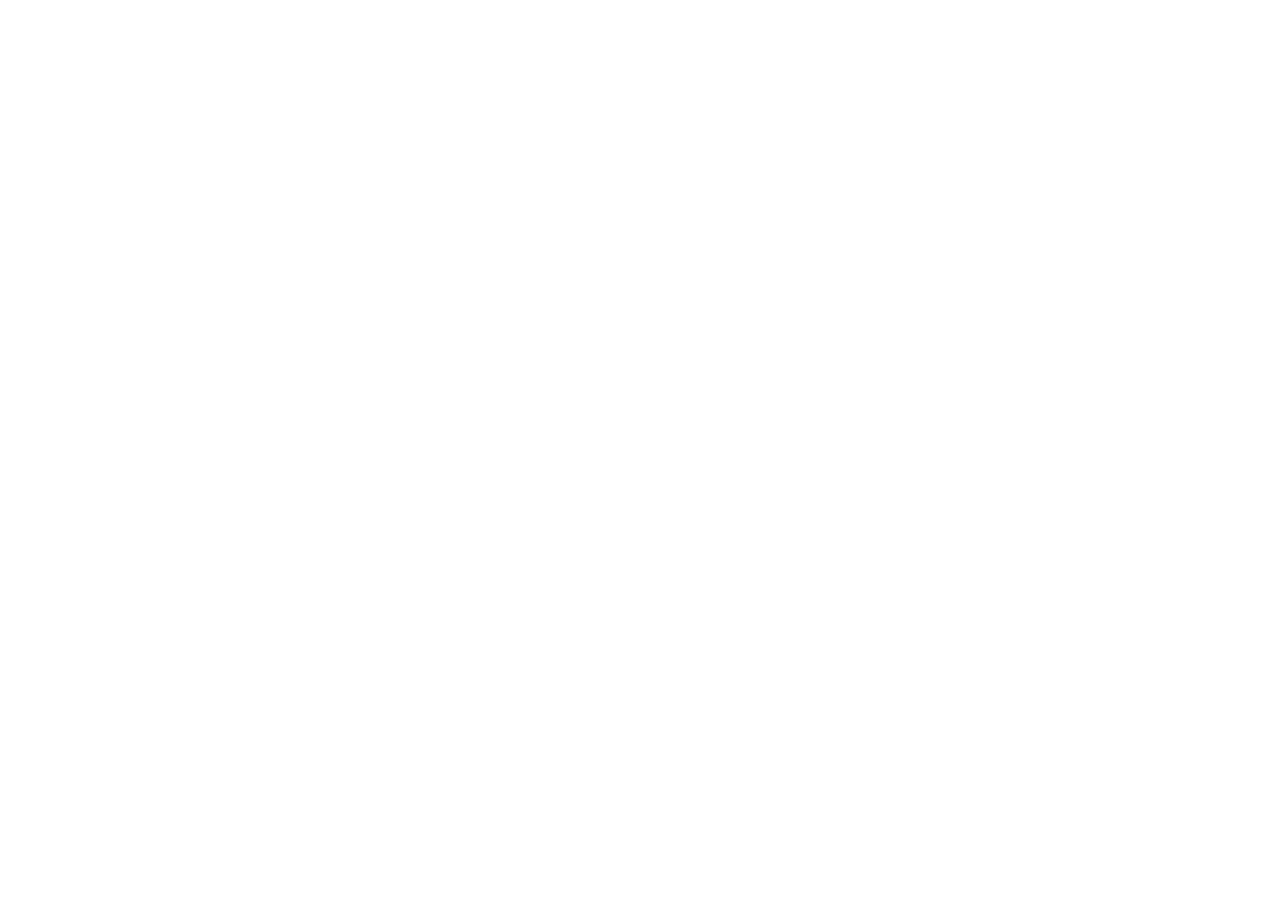
==== html/index.html @ 9035863d "first commit adding baisc" ====
<!DOCTYPE html>
<html lang="en">
<head>
    <meta charset="UTF-8">
    <meta name="viewport" content="width=device-width, initial-scale=1.0">
    <link rel="stylesheet" href="../css/nav-bar.css">
    <title>THE BEANERY.cof</title>
</head>
<body>
    <!-- whole body -->
     <header></header>
     <main></main>
     <footer></footer>
</body>
</html>
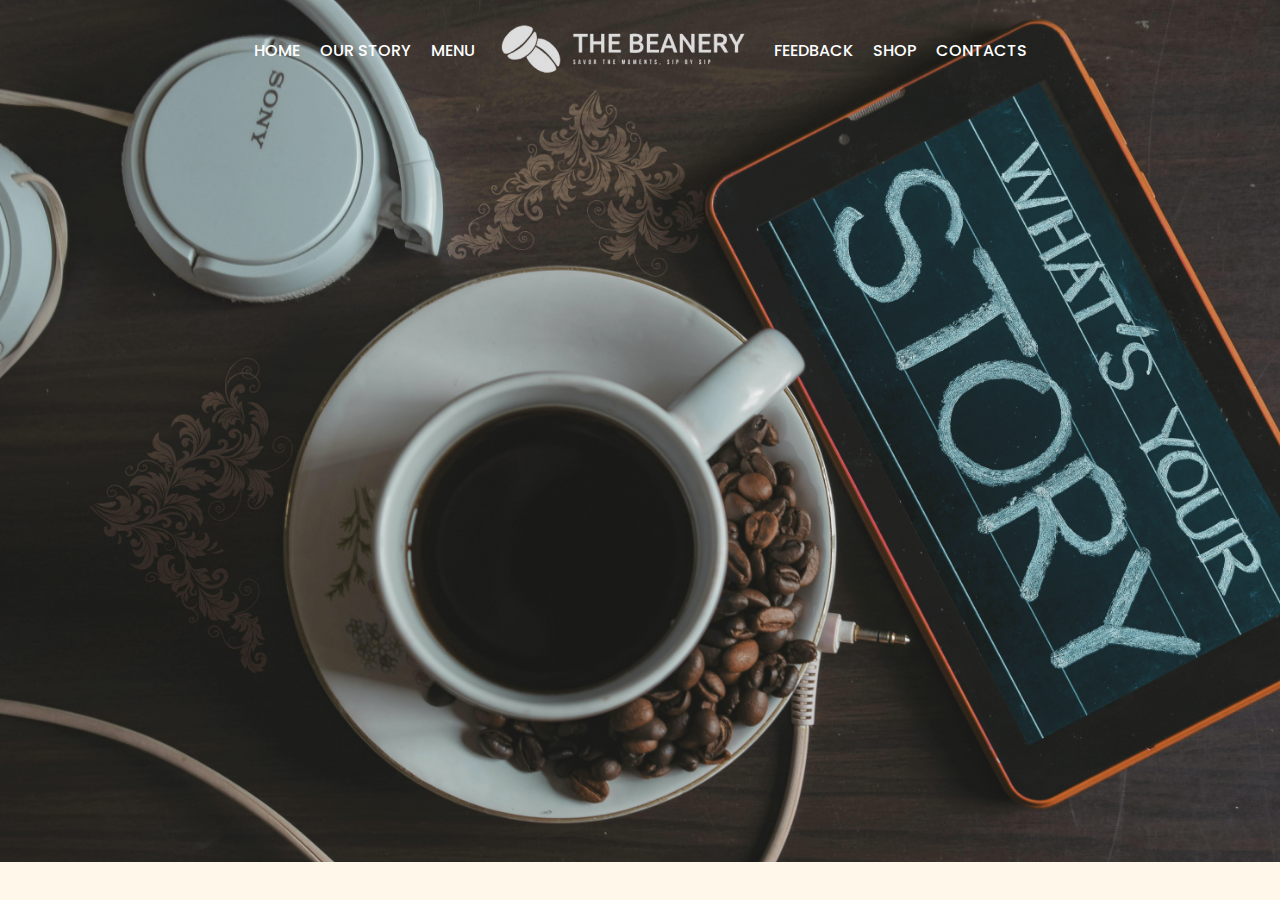
==== commit d03e0aa1: "complete nav-bar" ====
--- a/html/index.html
+++ b/html/index.html
@@ -1,15 +1,52 @@
 <!DOCTYPE html>
 <html lang="en">
-<head>
-    <meta charset="UTF-8">
-    <meta name="viewport" content="width=device-width, initial-scale=1.0">
-    <link rel="stylesheet" href="../css/nav-bar.css">
-    <title>THE BEANERY.cof</title>
-</head>
-<body>
+  <head>
+    <meta charset="UTF-8" />
+    <meta name="viewport" content="width=device-width, initial-scale=1.0" />
+    <link rel="stylesheet" href="../css/nav-bar.css" />
+    <link
+      rel="stylesheet"
+      href="https://cdn.jsdelivr.net/npm/bootstrap-icons@1.3.0/font/bootstrap-icons.css"
+    />
+    <script src="../js/click-btn.js" defer></script>
+    <title>THE BEANERY.shop</title>
+  </head>
+  <body>
     <!-- whole body -->
-     <header></header>
-     <main></main>
-     <footer></footer>
-</body>
-</html>+    <header class="header">
+      <!-- start nav-bar -->
+      <nav class="header-nav">
+        <div class="btn"><i class="bi bi-list"></i></div>
+        <div class="logo">
+          <img src="../assets/logo/header-logo.png" alt="" />
+        </div>
+        <ul class="nav-list">
+          <li class="nav-text">
+            <a href="#">Home</a>
+          </li>
+          <li class="nav-text">
+            <a href="#">Our Story</a>
+          </li>
+          <li class="nav-text">
+            <a href="#">Menu</a>
+          </li>
+          <li class="nav-text img">
+            <img src="../assets/logo/header-logo.png" alt="logo" />
+          </li>
+          <li class="nav-text">
+            <a href="#">Feedback</a>
+          </li>
+          <li class="nav-text">
+            <a href="#">Shop</a>
+          </li>
+          <li class="nav-text">
+            <a href="#" c>Contacts</a>
+          </li>
+        </ul>
+      </nav>
+      <!-- end nav-bar -->
+    </header>
+    <main></main>
+    <footer></footer>
+  </body>
+</html>
--- a/css/nav-bar.css
+++ b/css/nav-bar.css
@@ -0,0 +1,170 @@
+@import url("https://fonts.googleapis.com/css2?family=Roboto:ital,wght@0,100;0,300;0,400;0,500;0,700;0,900;1,100;1,300;1,400;1,500;1,700;1,900&display=swap");
+@import url("https://fonts.googleapis.com/css2?family=Playwrite+CO:wght@100..400&family=Poppins:ital,wght@0,100;0,200;0,300;0,400;0,500;0,600;0,700;0,800;0,900;1,100;1,200;1,300;1,400;1,500;1,600;1,700;1,800;1,900&display=swap");
+:root {
+  --font-roboto: "Roboto", sans-serif;
+  --font-popping: "Poppins", sans-serif;
+  --font-playwrite: "Playwrite CO", cursive;
+  --coffee: #fff7e9;
+  --btn-color: #444030;
+  --white: white;
+  --pale-white: #ababab;
+}
+
+/* reset */
+* {
+  padding: 0;
+  margin: 0;
+  box-sizing: border-box;
+}
+body {
+  background-color: var(--coffee);
+  width: 100%;
+  height: 100vh;
+  font-family: var(--font-roboto);
+  color: var(--white);
+}
+
+/* header part */
+.header {
+  position: relative;
+  width: 100%;
+  height: 862px;
+  overflow: hidden;
+}
+
+.header::before {
+  content: "";
+  position: absolute;
+  bottom: 0;
+  width: 100%;
+  height: 100%;
+  background-image: url("../assets/image/header-bg.jpg");
+  background-size: cover;
+  background-position: center;
+  opacity: 0.9;
+  z-index: -1;
+}
+
+.header-nav {
+  width: calc(100% - 15%);
+  height: 50px;
+  display: flex;
+  justify-content: center;
+  align-items: center;
+  margin: 25px auto;
+  padding: 5px auto;
+  background-color: transparent;
+  color: var(--white);
+}
+
+.nav-list {
+  text-align: center;
+  list-style: none;
+  display: flex;
+  justify-content: center;
+  align-items: center;
+  gap: 20px;
+}
+.nav-list li {
+  display: inline-block;
+}
+.nav-text a {
+  font-size: 16px;
+  color: var(--white);
+  text-decoration: none;
+  font-family: var(--font-popping);
+  font-weight: 500;
+  cursor: pointer;
+  border: none;
+  background: none;
+  text-transform: uppercase;
+  position: relative;
+  display: inline-block;
+  transition: color 0.3s ease;
+}
+.nav-text a::before {
+  content: "";
+  position: absolute;
+  bottom: -2px;
+  left: 50%;
+  width: 0;
+  height: 2px;
+  background-color: var(--white);
+  transition: width 0.3s ease, left 0.3s ease;
+}
+
+.nav-text a:hover {
+  color: var(--white);
+}
+.nav-text a:hover::before {
+  width: 100%;
+  left: 0;
+}
+.btn {
+  display: none;
+  justify-content: flex-start;
+  align-items: center;
+  cursor: pointer;
+}
+.btn i {
+  font-size: 30px;
+  color: var(--white);
+  transition: all 0.3s ease-in-out;
+}
+.logo img {
+  display: none;
+}
+/* media reponsive */
+@media screen and (max-width: 768px) {
+  .header-nav {
+    width: 100%;
+    padding: 0 15px;
+    justify-content: space-between;
+  }
+  .btn {
+    display: flex;
+    justify-content: flex-end;
+    align-items: center;
+    cursor: pointer;
+  }
+  .btn i:hover {
+    color: var(--pale-white);
+  }
+  .nav-list {
+    display: none;
+    flex-direction: column;
+    gap: 10px;
+    background-color:var(--btn-color);
+    color: var(--white);
+    width: 100%;
+    padding: 10px 0;
+    position: absolute;
+    top: 80px;
+    left: 0;
+    z-index: 10;
+  }
+  .nav-list.active{
+    display: flex;
+    background-color: transparent;
+    
+  }
+  .img img{
+    display: none;
+    margin: 0;
+    padding: 0;
+    gap : 0;
+  }
+  .nav-text{
+    width: 100%;
+    text-align: left;
+  }
+  .nav-text a{
+    width: 80%;
+    padding: 10px 0;
+  }
+  .logo img {
+    display: block;
+    width: 200px;
+    height: auto;
+  }
+}
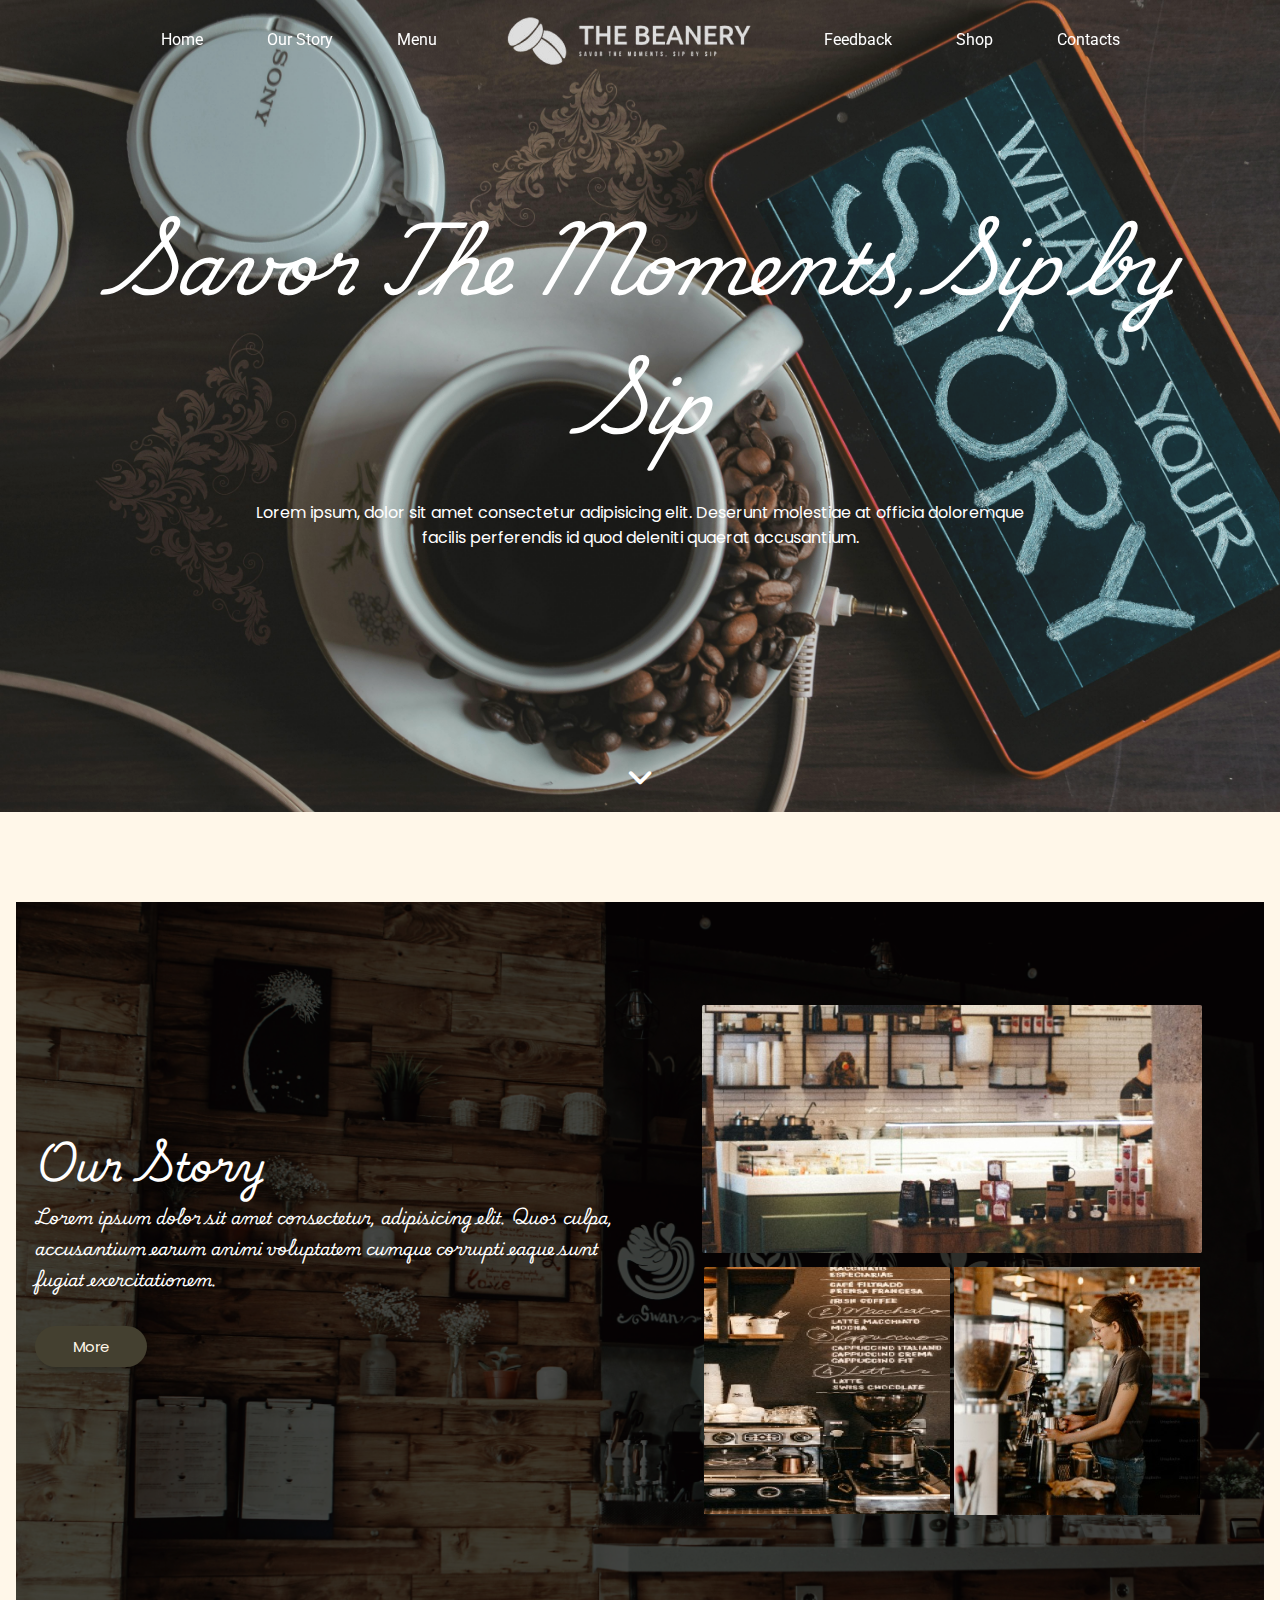
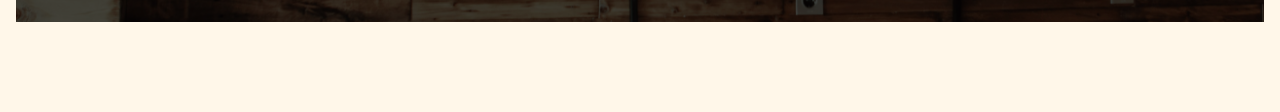
==== commit 410c80b2: "complete story part" ====
--- a/html/index.html
+++ b/html/index.html
@@ -4,49 +4,74 @@
     <meta charset="UTF-8" />
     <meta name="viewport" content="width=device-width, initial-scale=1.0" />
     <link rel="stylesheet" href="../css/nav-bar.css" />
+    <link rel="stylesheet" href="../css/body.css" />
     <link
       rel="stylesheet"
       href="https://cdn.jsdelivr.net/npm/bootstrap-icons@1.3.0/font/bootstrap-icons.css"
     />
+    <link
+      rel="stylesheet"
+      href="https://cdnjs.cloudflare.com/ajax/libs/font-awesome/6.5.2/css/all.min.css"
+    />
+    <link rel="icon" type="image/png" href="../assets/icon/bean.png" />
     <script src="../js/click-btn.js" defer></script>
     <title>THE BEANERY.shop</title>
   </head>
-  <body>
+  <body id="top">
     <!-- whole body -->
     <header class="header">
-      <!-- start nav-bar -->
-      <nav class="header-nav">
-        <div class="btn"><i class="bi bi-list"></i></div>
-        <div class="logo">
-          <img src="../assets/logo/header-logo.png" alt="" />
+      <!-- start of nav-bar -->
+      <nav>
+        <div class="container nav_container">
+          <a href="#top" class="nav_logo">
+            <img src="../assets/logo/header-logo.png" alt="" />
+          </a>
+          <ul class="nav_menu">
+            <li><a href="#top">Home</a></li>
+            <li><a href="#">Our Story</a></li>
+            <li><a href="#">Menu</a></li>
+            <img class="logo" src="../assets/logo/header-logo.png" alt="" />
+            <li><a href="#">Feedback</a></li>
+            <li><a href="#">Shop</a></li>
+            <li><a href="#">Contacts</a></li>
+          </ul>
+          <button id="open-menu-btn"><i class="fa-solid fa-bars"></i></button>
+          <button id="close-menu-btn"><i class="fa-solid fa-xmark"></i></button>
         </div>
-        <ul class="nav-list">
-          <li class="nav-text">
-            <a href="#">Home</a>
-          </li>
-          <li class="nav-text">
-            <a href="#">Our Story</a>
-          </li>
-          <li class="nav-text">
-            <a href="#">Menu</a>
-          </li>
-          <li class="nav-text img">
-            <img src="../assets/logo/header-logo.png" alt="logo" />
-          </li>
-          <li class="nav-text">
-            <a href="#">Feedback</a>
-          </li>
-          <li class="nav-text">
-            <a href="#">Shop</a>
-          </li>
-          <li class="nav-text">
-            <a href="#" c>Contacts</a>
-          </li>
-        </ul>
       </nav>
       <!-- end nav-bar -->
+      <!-- caption -->
+      <div class="caption-container">
+        <h1 class="caption-title">Savor The Moments,Sip by Sip</h1>
+        <p class="caption-text">
+          Lorem ipsum, dolor sit amet consectetur adipisicing elit. Deserunt
+          molestiae at officia doloremque <br />facilis perferendis id quod
+          deleniti quaerat accusantium.
+        </p>
+      </div>
+      <div class="down-arrow">
+        <a href="#main"><i class="fa-solid fa-angle-down"></i></a></div>
     </header>
-    <main></main>
+    <main id="main" class="main-container">
+      <section class="story-container" id="story">
+        <div class="contents">
+            <div class="content-details">
+              <h1>Our Story</h1>
+              <p>Lorem ipsum dolor sit amet consectetur, adipisicing elit. Quos culpa, accusantium earum animi voluptatem cumque corrupti eaque sunt fugiat exercitationem. </p>
+              <button class="btn-style"> More</button>
+            </div>
+        </div>
+        <div class="image-section">
+          <div class="img-section img-1">
+            <img src="../assets/image/img-1.png" alt="img-1">
+          </div>
+          <div class="img-section2">
+            <img src="../assets/image/img-2.png" alt="img-2">
+            <img src="../assets/image/img-3.png" alt="img-3">
+          </div>
+        </div>
+      </section>
+    </main>
     <footer></footer>
   </body>
 </html>
--- a/css/nav-bar.css
+++ b/css/nav-bar.css
@@ -1,26 +1,37 @@
 @import url("https://fonts.googleapis.com/css2?family=Roboto:ital,wght@0,100;0,300;0,400;0,500;0,700;0,900;1,100;1,300;1,400;1,500;1,700;1,900&display=swap");
 @import url("https://fonts.googleapis.com/css2?family=Playwrite+CO:wght@100..400&family=Poppins:ital,wght@0,100;0,200;0,300;0,400;0,500;0,600;0,700;0,800;0,900;1,100;1,200;1,300;1,400;1,500;1,600;1,700;1,800;1,900&display=swap");
+@import url("./animation.css");
+
 :root {
   --font-roboto: "Roboto", sans-serif;
   --font-popping: "Poppins", sans-serif;
   --font-playwrite: "Playwrite CO", cursive;
   --coffee: #fff7e9;
   --btn-color: #444030;
+  --btn-color-pale:#444030a5;
   --white: white;
   --pale-white: #ababab;
-}
-
-/* reset */
+  --container-width-lg: 82%;
+  --container-width-md: 90%;
+  --container-width-sm: 98%;
+  --transition: all 400ms ease;
+}
+html {
+  scroll-behavior: smooth;
+}
+/* universal */
 * {
   padding: 0;
   margin: 0;
   box-sizing: border-box;
+  list-style: none;
+  text-decoration: none;
+  outline: 0;
 }
 body {
   background-color: var(--coffee);
-  width: 100%;
-  height: 100vh;
   font-family: var(--font-roboto);
+  font-weight: 400;
   color: var(--white);
 }
 
@@ -28,10 +39,12 @@
 .header {
   position: relative;
   width: 100%;
-  height: 862px;
+  height: 100%;
+  display: flex;
+  flex-direction: column;
   overflow: hidden;
 }
-
+/* bg-image */
 .header::before {
   content: "";
   position: absolute;
@@ -45,81 +58,264 @@
   z-index: -1;
 }
 
-.header-nav {
-  width: calc(100% - 15%);
-  height: 50px;
+/* nav bar */
+h1,
+h2,
+h3,
+h4 {
+  color: var(--white);
+}
+h1 {
+  font-size: 4.4rem;
+}
+h2 {
+  font-size: 3.2rem;
+}
+img {
+  max-width: 100%;
+  object-fit: cover;
+}
+.container {
+  width: var(--container-width-lg);
+  max-width: 1800px;
+  margin: 0 auto;
+}
+.nav_logo {
+  display: none;
+}
+/* nav-bar */
+nav {
+  width: 100vw;
+  height: 5rem;
+  display: flex;
+  justify-content: center;
+  position: fixed;
+  z-index: 10;
+  background-color: transparent;
+  animation: fadeIn 1s ease-in-out;
+}
+nav a {
+  color: var(--white);
+  font-size: 1rem;
+  transition: var(--transition);
+}
+nav a:hover {
+  color: var(--white);
+}
+.nav_container {
   display: flex;
   justify-content: center;
   align-items: center;
-  margin: 25px auto;
-  padding: 5px auto;
-  background-color: transparent;
-  color: var(--white);
-}
-
-.nav-list {
+}
+nav button {
+  display: none;
+}
+.nav_menu {
+  display: flex;
+  justify-content: center;
+  align-items: center;
+  gap: 4rem;
+}
+
+/* end of nav bar */
+/* caption-container */
+.caption-container {
+  display: flex;
+  flex-direction: column;
+  justify-content: center;
+  align-items: center;
+  margin: 15% 0;
+  padding: 0 2rem;
   text-align: center;
-  list-style: none;
-  display: flex;
-  justify-content: center;
-  align-items: center;
-  gap: 20px;
-}
-.nav-list li {
-  display: inline-block;
-}
-.nav-text a {
-  font-size: 16px;
-  color: var(--white);
-  text-decoration: none;
+  animation: fadeIn 0.5s ease-in-out;
+}
+.caption-title {
+  font-family: var(--font-playwrite);
+  font-weight: 600;
+  font-style: italic;
+  margin-bottom: 10px;
+  animation: slideInFromLeft 0.5s ease-in-out;
+}
+.caption-text {
   font-family: var(--font-popping);
-  font-weight: 500;
+  font-weight: 400;
+  font-style: normal;
+  padding: 20px 20px;
+  animation: slideInFromRight 0.5s ease-in-out;
+}
+/* arrow part */
+.down-arrow {
+  display: flex;
+  justify-content: center;
+  align-items: baseline;
+  color: var(--white);
+  animation: fadeIn 0.5s ease-in-out;
+  margin-bottom: 20px;
+}
+.down-arrow i {
+  font-size: 30px;
   cursor: pointer;
-  border: none;
-  background: none;
-  text-transform: uppercase;
-  position: relative;
-  display: inline-block;
-  transition: color 0.3s ease;
-}
-.nav-text a::before {
-  content: "";
-  position: absolute;
-  bottom: -2px;
-  left: 50%;
-  width: 0;
-  height: 2px;
-  background-color: var(--white);
-  transition: width 0.3s ease, left 0.3s ease;
-}
-
-.nav-text a:hover {
-  color: var(--white);
-}
-.nav-text a:hover::before {
-  width: 100%;
-  left: 0;
-}
-.btn {
-  display: none;
-  justify-content: flex-start;
-  align-items: center;
-  cursor: pointer;
-}
-.btn i {
-  font-size: 30px;
   color: var(--white);
   transition: all 0.3s ease-in-out;
-}
-.logo img {
-  display: none;
-}
-/* media reponsive */
+  animation: heartbeat 1s ease-in-out infinite;
+}
+/* anchor element animation for laptop version */
+@media screen and (min-width: 1200px) {
+  .nav_menu a{
+    color:white;
+    line-height: 2;
+    position: relative;
+  }
+  .nav_menu a::before{
+    content: "";
+    position: absolute;
+    width: 0;
+    height: 2px;
+    border-radius: 2px;
+    background-color: var(--white);
+    bottom: -0.2rem;
+    left: 50%;
+    transition: width 0.4s, left 0.4s;
+  }
+  .nav_menu a:hover::before{
+    width: 100%;
+    left: 0;
+  }
+}
+/* for large tablet */
+@media screen and (max-width: 1024px) {
+  .header {
+    width: 100%;
+    height: auto;
+    display: flex;
+    flex-direction: column;
+    overflow: hidden;
+  }
+  h1 {
+    font-size: 2rem;
+  }
+  h2 {
+    font-size: 1.6rem;
+  }
+  .container {
+    width: var(--container-width-md);
+  }
+  .lead {
+    margin-top: 0.6rem;
+  }
+  nav {
+    background-color:var(--btn-color-pale);
+  }
+  .nav_container {
+    position: relative;
+    width: 100%;
+    justify-content: space-between;
+    align-items: center;
+  }
+  .nav_logo {
+    display: block;
+    color: var(--color-white);
+    margin-left: 2rem;
+  }
+  .nav_menu {
+    position: fixed;
+    top: 5rem;
+    right: 0;
+    height: fit-content;
+    width: 18rem;
+    flex-direction: column;
+    gap: 0;
+    z-index: 99;
+    display: none;
+    perspective: 500px;
+  }
+  /* nav menu animation */
+  .nav_menu li {
+    width: 100%;
+    height: 5.4rem;
+    animation: flipnavItem 400ms ease forwards;
+    transform-origin: top;
+  }
+  .nav_menu li:nth-child(2) {
+    animation-delay: 50ms;
+  }
+  .nav_menu li:nth-child(3) {
+    animation-delay: 150ms;
+  }
+  .nav_menu li:nth-child(4) {
+    animation-delay: 250ms;
+  }
+  .nav_menu li:nth-child(5) {
+    animation-delay: 350ms;
+  }
+  .nav_menu li:nth-child(6) {
+    animation-delay: 450ms;
+  }
+  .nav_menu li:nth-child(7) {
+    animation-delay: 550ms;
+  }
+  .logo{
+    display: none;
+  }
+  .nav_menu li a {
+    background-color: var(--coffee);
+    box-shadow: -2rem 2rem 2rem rgba(0, 0, 0, 0.2);
+    color:var(--btn-color);
+    width: 100%;
+    height: 100%;
+    display: flex;
+    align-items: center;
+    justify-content: center;
+  }
+  
+  .nav_menu li a:hover {
+    background-color: var(--btn-color-pale);
+    color: var(--pale-white);
+  }
+  /* menu button */
+  nav button {
+    display: inline-block;
+    margin-left: 1.4rem;
+    background-color: transparent;
+    color: var(--white);
+    cursor: pointer;
+    border: none;
+    font-size: 2.4rem;
+  }
+  nav button#close-menu-btn {
+    display: none;
+    margin-right:2rem;
+  }
+  nav button#open-menu-btn {
+    display: inline-block;
+    margin-right: 2rem;
+  }
+  
+}
+/* media reponsive for mobile */
 @media screen and (max-width: 768px) {
-  .header-nav {
-    width: 100%;
-    padding: 0 15px;
-    justify-content: space-between;
+  .container {
+    width: var(--container-width-sm);
+  }
+  h1{
+    font-size: 2.6rem;
+  }
+  h2{
+    font-size: 1.4rem;
+  }
+  h3{
+    font-size: 1.2rem;
+  }
+  .btn-lg {
+    font-size: 1rem;
+  }
+  /* nav bar */
+  nav button{
+    margin: 0;
+    font-size: 1.7rem;
+  }
+  .nav_logo {
+    margin: 4px;
   }
   .btn {
     display: flex;
@@ -128,43 +324,45 @@
     cursor: pointer;
   }
   .btn i:hover {
-    color: var(--pale-white);
-  }
-  .nav-list {
-    display: none;
-    flex-direction: column;
-    gap: 10px;
-    background-color:var(--btn-color);
-    color: var(--white);
-    width: 100%;
-    padding: 10px 0;
-    position: absolute;
-    top: 80px;
-    left: 0;
-    z-index: 10;
-  }
-  .nav-list.active{
-    display: flex;
-    background-color: transparent;
-    
-  }
-  .img img{
-    display: none;
-    margin: 0;
-    padding: 0;
-    gap : 0;
-  }
-  .nav-text{
-    width: 100%;
-    text-align: left;
-  }
-  .nav-text a{
-    width: 80%;
-    padding: 10px 0;
-  }
+    color: var(--coffee);
+  }
+  
   .logo img {
     display: block;
     width: 200px;
     height: auto;
   }
-}
+  .caption-container {
+    display: flex;
+    flex-direction: column;
+    justify-content: center;
+    align-items: center;
+    margin-top: 25%;
+    margin-bottom: 0;
+  }
+  .caption-title {
+    font-size: 20px;
+    margin: 0;
+  }
+  .caption-text {
+    font-size: 14px;
+    padding: 0 20px;
+  }
+  .down-arrow {
+    display: flex;
+    justify-content: center;
+    align-items: flex-end;
+    color: var(--white);
+    margin-top: 60%;
+    padding: 10px 0;
+  }
+  .down-arrow i {
+    font-size: 30px;
+    cursor: pointer;
+    color: var(--white);
+    transition: all 0.3s ease-in-out;
+    animation: heartbeat 1s ease-in-out infinite;
+  }
+}
+  
+
--- a/css/body.css
+++ b/css/body.css
@@ -0,0 +1,204 @@
+@import url("./nav-bar.css");
+@import url("./animation.css");
+
+:root {
+  --font-roboto: "Roboto", sans-serif;
+  --font-popping: "Poppins", sans-serif;
+  --font-playwrite: "Playwrite CO", cursive;
+  --coffee: #fff7e9;
+  --btn-color: #444030;
+  --btn-color-pale: #444030a5;
+  --white: white;
+  --pale-white: #ababab;
+  --container-width-lg: 82%;
+  --container-width-md: 90%;
+  --container-width-sm: 98%;
+  --transition: all 400ms ease;
+}
+
+.main-container {
+  width: 100%;
+  height: 100vh;
+  display: flex;
+  flex-direction: column;
+  justify-content: center;
+  align-items: center;
+  background-color: var(--coffee);
+  animation: slideInFromBottom 0.5s ease-in-out;
+}
+
+.story-container {
+  width: calc(100% - 2rem);
+  height: 80%;
+  position: relative;
+  background-image: url('../assets/image/story-bg.jpg');
+  background-position: center;
+  background-size: cover;
+  background-repeat: no-repeat;
+  margin: 4rem;
+  display: flex;
+  justify-content: space-between;
+  align-items: center;
+  overflow: hidden;
+}
+.story-container::before{
+  content: '';
+  position: absolute;
+  top: 0;
+  left: 0;
+  width: 100%;
+  height: 100%;
+  background-color: rgba(0, 0, 0, 0.7);
+  z-index: 1;
+}
+
+.contents,
+.image-section {
+  z-index: 2;
+}
+
+.contents{
+  width: 50%;
+  height: 100%;
+  display: flex;
+  flex-direction: column;
+  justify-content: center;
+  align-items: center;
+  text-align: left;
+  color: var(--white);
+}
+
+.contents {
+  font-family: var(--font-playwrite);
+  margin: 1rem 0;
+  font-weight: 400;
+  padding: 0 1.2rem;
+}
+.contents h1 {
+  font-size: 2.4rem;
+  font-weight: 600;
+}
+.btn-style {
+  width: 7rem;
+  margin: 2rem 0;
+  padding: 0.5rem;
+  background-color: var(--btn-color);
+  font-family: var(--font-popping);
+  font-size: 15px;
+  border: 1px solid transparent;
+  color: var(--coffee);
+  border-radius:2rem ;
+  cursor: pointer;
+  transition: var(--transition);
+  box-shadow: 4px 4px 4px rgba(0, 0, 0, 0.2);
+}
+
+.btn-style:hover {
+  background-color:var(--pale-white);
+}
+
+.image-section {
+  width: 50%;
+  display: flex;
+  flex-direction: column;
+  justify-content: center;
+  align-items: center;
+  gap: 10px;
+}
+.img-section,
+.img-section2{
+  max-width: 100%;
+  height: auto;
+}
+.img-section .img-1{
+  flex-direction: column;
+  justify-content: center;
+  align-items: center;
+}
+.img-section2{
+  flex-direction: row;
+  gap: 10px;
+}
+@media screen and (max-width: 768px) {
+  .story-container {
+    display: flex;
+    width: 100%;
+    justify-content: center;
+    align-items: center;
+  }
+  .contents{
+    width: 50%;
+    height: auto;
+  }
+  .contents h1{
+    font-size: 1.5rem;
+  }
+  .contents p{
+    font-size: 0.7rem;
+  }
+  .image-section {
+    width: 50%;
+    display: flex;
+    flex-direction: column;
+    justify-content: center;
+    align-items: center;
+    gap: 10px;
+    margin-left: 1rem;
+  }
+  .img-section{
+    max-width: 100%;
+  }
+  .img-section2{
+    max-width: 50%;
+  }
+  .img-section.img-1{
+    width: 100%;
+    flex-direction: column;
+    justify-content: center;
+    align-items: center;
+  }
+  .img-section2{
+    display: flex;
+    width: 100%;
+    justify-content: center;
+    align-items: center;
+    flex-direction: row;
+  }
+}
+
+@media screen and (max-width: 475px) {
+  .story-container {
+    display: flex;
+    width: 100%;
+    flex-direction: column;
+    justify-content: center;
+    align-items: center;
+  }
+  .contents{
+    width: 100%;
+    height: auto;
+  }
+  .content-details{
+    width: 100%;
+    margin-top: 2rem;
+  }
+  .contents h1{
+    font-size: 1.5rem;
+  }
+  .contents p{
+    font-size: 0.7rem;
+  }
+  .image-section {
+    width:50%;
+    display: flex;
+    flex-direction: column;
+    justify-content: center;
+    align-items: center;
+    gap: 10px;
+    margin:0 1rem;
+  }
+}
+
+
+
+
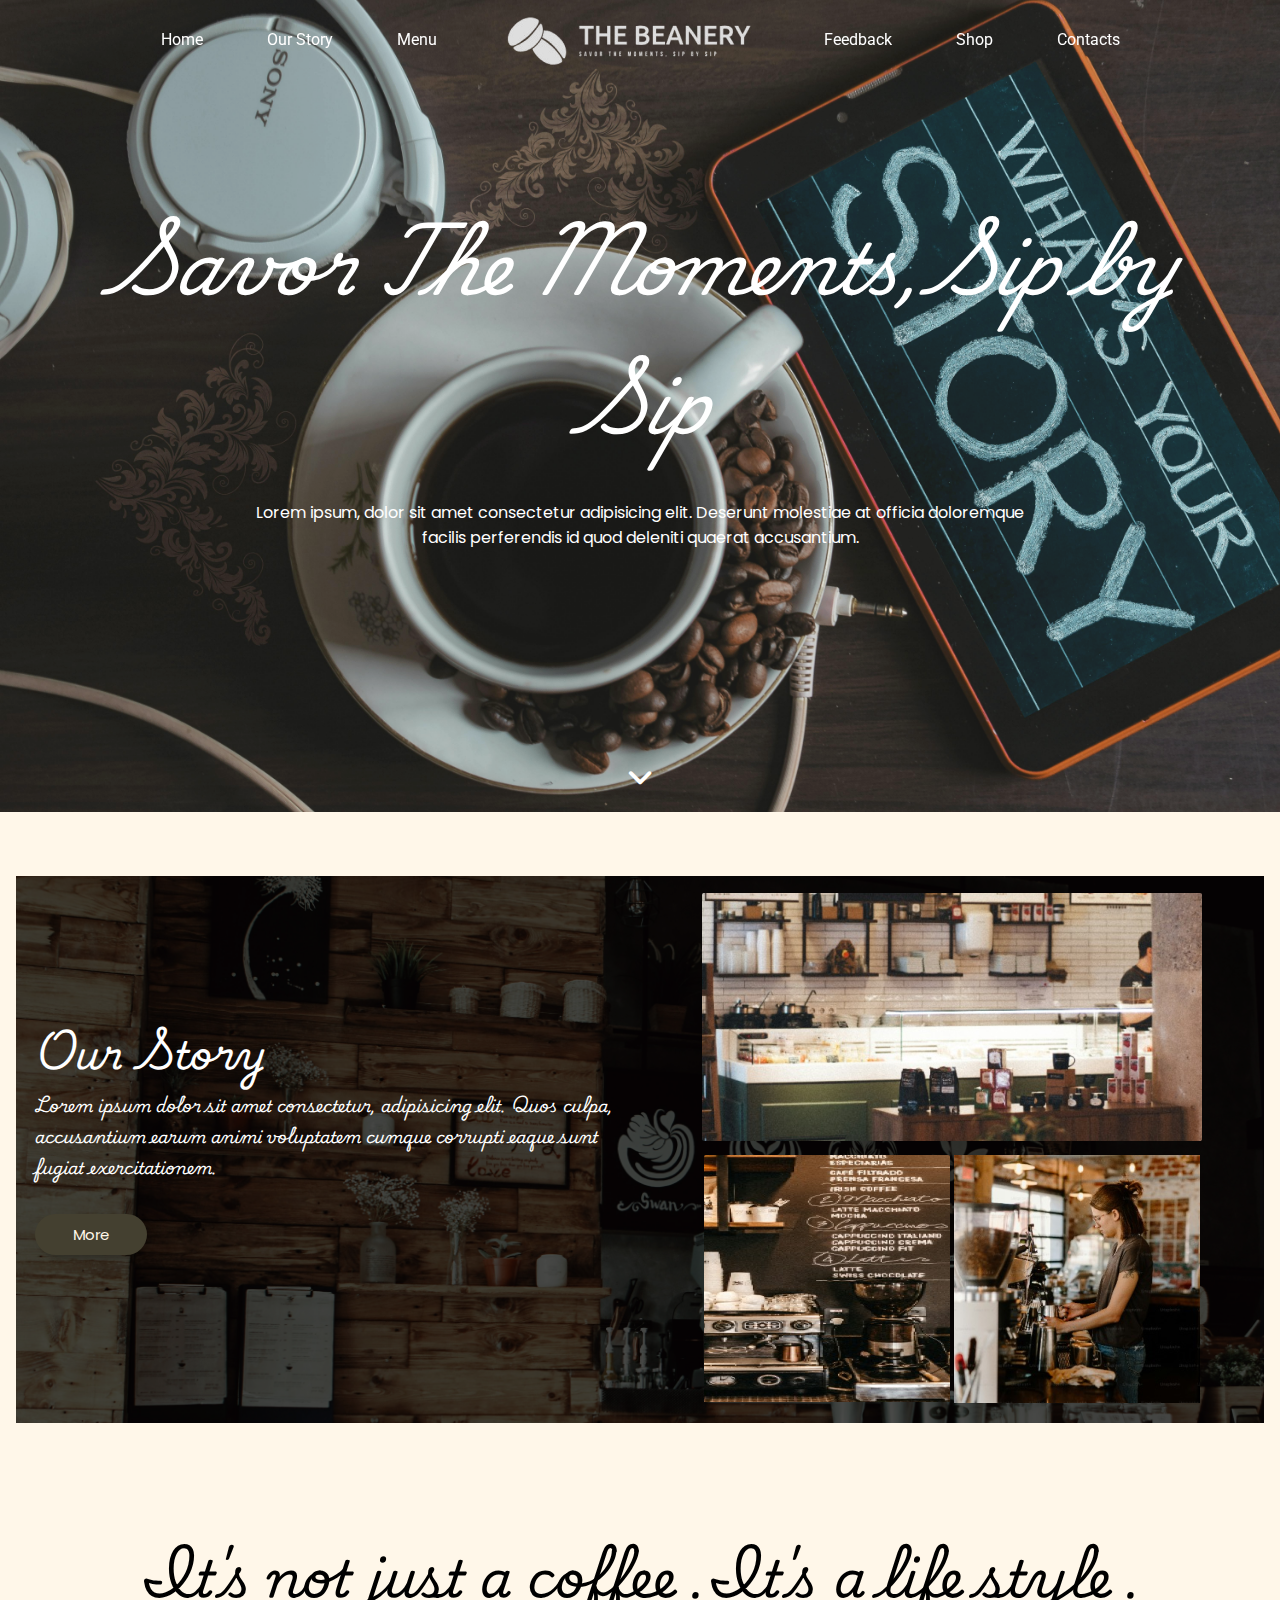
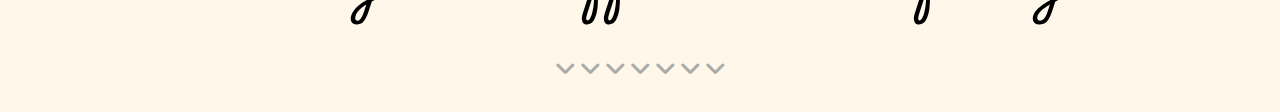
==== commit 41eaf452: "adding a little animation" ====
--- a/html/index.html
+++ b/html/index.html
@@ -28,8 +28,8 @@
           </a>
           <ul class="nav_menu">
             <li><a href="#top">Home</a></li>
-            <li><a href="#">Our Story</a></li>
-            <li><a href="#">Menu</a></li>
+            <li><a href="#story">Our Story</a></li>
+            <li><a href="#menu">Menu</a></li>
             <img class="logo" src="../assets/logo/header-logo.png" alt="" />
             <li><a href="#">Feedback</a></li>
             <li><a href="#">Shop</a></li>
@@ -50,27 +50,54 @@
         </p>
       </div>
       <div class="down-arrow">
-        <a href="#main"><i class="fa-solid fa-angle-down"></i></a></div>
+        <a href="#main"><i class="fa-solid fa-angle-down"></i></a>
+      </div>
     </header>
+    <!-- main body container -->
     <main id="main" class="main-container">
-      <section class="story-container" id="story">
+      <!-- start of story -->
+      <section id="story" class="story-container" id="story">
         <div class="contents">
-            <div class="content-details">
-              <h1>Our Story</h1>
-              <p>Lorem ipsum dolor sit amet consectetur, adipisicing elit. Quos culpa, accusantium earum animi voluptatem cumque corrupti eaque sunt fugiat exercitationem. </p>
-              <button class="btn-style"> More</button>
-            </div>
+          <div class="content-details">
+            <h1>Our Story</h1>
+            <p>
+              Lorem ipsum dolor sit amet consectetur, adipisicing elit. Quos
+              culpa, accusantium earum animi voluptatem cumque corrupti eaque
+              sunt fugiat exercitationem.
+            </p>
+            <button class="btn-style">More</button>
+          </div>
         </div>
         <div class="image-section">
           <div class="img-section img-1">
-            <img src="../assets/image/img-1.png" alt="img-1">
+            <img src="../assets/image/img-1.png" alt="img-1" />
           </div>
           <div class="img-section2">
-            <img src="../assets/image/img-2.png" alt="img-2">
-            <img src="../assets/image/img-3.png" alt="img-3">
+            <img src="../assets/image/img-2.png" alt="img-2" />
+            <img src="../assets/image/img-3.png" alt="img-3" />
           </div>
         </div>
       </section>
+      <!-- end of story -->
+      <!-- start of menu -->
+      <section class="menu-container" id="menu">
+        <div class="menu-content">
+          <h2 class="menu-title">
+            It's not just a coffee .It's a life style .
+          </h2>
+          <!-- text underline -->
+          <div class="under-arrow">
+            <i class="fa-solid fa-angle-down"></i>
+            <i class="fa-solid fa-angle-down"></i>
+            <i class="fa-solid fa-angle-down"></i>
+            <i class="fa-solid fa-angle-down"></i>
+            <i class="fa-solid fa-angle-down"></i>
+            <i class="fa-solid fa-angle-down"></i>
+            <i class="fa-solid fa-angle-down"></i>
+          </div>
+        </div>
+      </section>
+      <!-- end of menu -->
     </main>
     <footer></footer>
   </body>
--- a/css/body.css
+++ b/css/body.css
@@ -25,8 +25,9 @@
   align-items: center;
   background-color: var(--coffee);
   animation: slideInFromBottom 0.5s ease-in-out;
-}
-
+  gap: 20px;
+}
+/* start of story */
 .story-container {
   width: calc(100% - 2rem);
   height: 80%;
@@ -73,6 +74,9 @@
   margin: 1rem 0;
   font-weight: 400;
   padding: 0 1.2rem;
+}
+.content-details{
+  animation: slideInFromLeft 2s ease-in-out;
 }
 .contents h1 {
   font-size: 2.4rem;
@@ -104,6 +108,7 @@
   justify-content: center;
   align-items: center;
   gap: 10px;
+  animation: fadeIn 2s ease-in-out;
 }
 .img-section,
 .img-section2{
@@ -119,7 +124,41 @@
   flex-direction: row;
   gap: 10px;
 }
-@media screen and (max-width: 768px) {
+/* end of story */
+/* start of menu */
+.menu-container {
+  width: 100%;
+  display: flex;
+  flex-direction: column;
+  justify-content: center;
+  align-items: center;
+  text-align: center;
+  margin: 1rem;
+  animation: fadeIn 1.5s ease-in-out;
+}
+
+.menu-content h2{
+  font-family: var(--font-playwrite);
+  color: black;
+  margin-bottom: 1rem;
+  animation: slideInFromLeft 1.5s ease-in-out;
+}
+.under-arrow{
+  text-align: center;
+  animation: slideInFromBottom 2s ease-in-out;
+  color: black;
+}
+.under-arrow i{
+  margin: 1rem 0;
+  gap: 0;
+  padding: 0;
+  font-size: 1.5rem;
+  color: var(--pale-white);
+  animation: moveUpDown 1s ease-in-out infinite;
+}
+
+/* responsive for tablet */
+@media screen and (max-width: 1024px) {
   .story-container {
     display: flex;
     width: 100%;
@@ -165,8 +204,8 @@
     flex-direction: row;
   }
 }
-
-@media screen and (max-width: 475px) {
+/* responsive for mobile */
+@media screen and (max-width: 600px) {
   .story-container {
     display: flex;
     width: 100%;
@@ -189,7 +228,7 @@
     font-size: 0.7rem;
   }
   .image-section {
-    width:50%;
+    width:60%;
     display: flex;
     flex-direction: column;
     justify-content: center;
